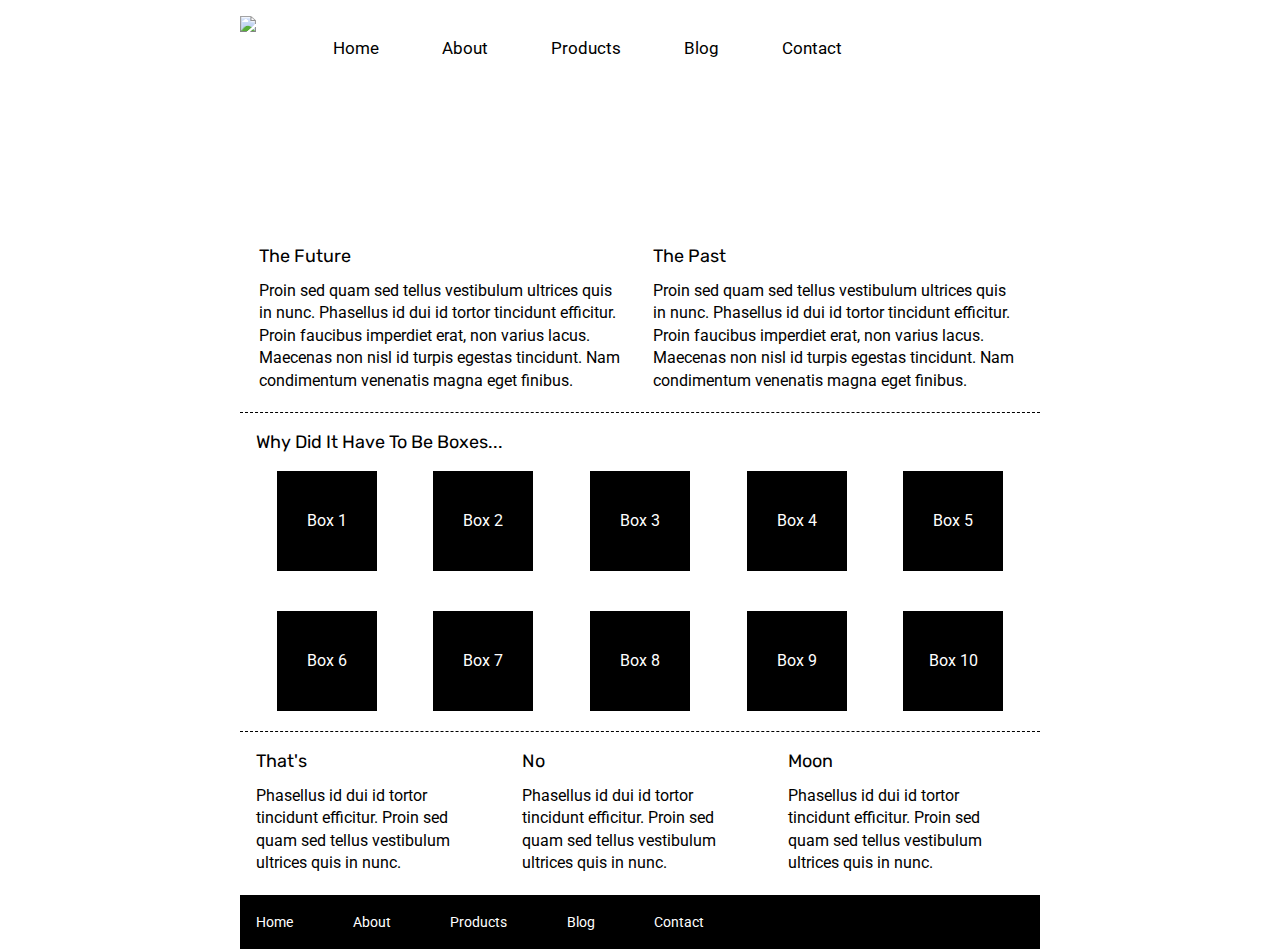
==== index.html @ 72c82bfe "finished home page" ====
<!doctype html>

<html lang="en">
<head>
  <meta charset="utf-8">

  <title>Sprint Challenge - Home</title>

  <link href="https://fonts.googleapis.com/css?family=Roboto|Rubik" rel="stylesheet">
  <link rel="stylesheet" href="css/index.css">

</head>

<body>
    <div class="container">
        <section class="header">
            <img src="./img/lambda-black.png">
            <nav class="topbuttons">
                <a href="#">Home</a>
                <a href="./about.html">About</a>
                <a href="#">Products</a>
                <a href="#">Blog</a>
                <a href="#">Contact</a>
            </nav>
        </section>
        <section class="exposureroad"></section>
   
        <section class="top-content">
            <div class="text-container">
                <h2>The Future</h2>
                <p>Proin sed quam sed tellus vestibulum ultrices quis in nunc. Phasellus id dui id tortor tincidunt efficitur. Proin faucibus imperdiet erat, non varius lacus. Maecenas non nisl id turpis egestas tincidunt. Nam condimentum venenatis magna eget finibus.</p>
            </div>
            <div class="text-container">
                <h2>The Past</h2>
                <p>Proin sed quam sed tellus vestibulum ultrices quis in nunc. Phasellus id dui id tortor tincidunt efficitur. Proin faucibus imperdiet erat, non varius lacus. Maecenas non nisl id turpis egestas tincidunt. Nam condimentum venenatis magna eget finibus.</p>
            </div>
        </section>
        
        <section class="middle-content">
        
            <h2>Why Did It Have To Be Boxes...</h2>
            
            <div class="boxes">
                <div class="box">Box 1</div>
                <div class="box">Box 2</div>
                <div class="box">Box 3</div>
                <div class="box">Box 4</div>
                <div class="box">Box 5</div>
                <div class="box">Box 6</div>
                <div class="box">Box 7</div>
                <div class="box">Box 8</div>
                <div class="box">Box 9</div>
                <div class="box">Box 10</div>
            </div>
        
        </section>

        <section class="bottom-content">

            <div class="text-container">
                <h2>That's</h2>
                <p>Phasellus id dui id tortor tincidunt efficitur. Proin sed quam sed tellus vestibulum ultrices quis in nunc.</p>
            </div>
            <div class="text-container">
                <h2>No</h2>
                <p>Phasellus id dui id tortor tincidunt efficitur. Proin sed quam sed tellus vestibulum ultrices quis in nunc.</p>
            </div>
            <div class="text-container">
                <h2>Moon</h2>
                <p>Phasellus id dui id tortor tincidunt efficitur. Proin sed quam sed tellus vestibulum ultrices quis in nunc.</p>
            </div>

        </section>
        
        <footer>
            <nav>
                <a href="#">Home</a>
                <a href="#">About</a>
                <a href="#">Products</a>
                <a href="#">Blog</a>
                <a href="#">Contact</a>
            </nav>
        </footer>
    </div><!-- container -->        
</body>
</html>
---- css/index.css ----
/* http://meyerweb.com/eric/tools/css/reset/ 
   v2.0 | 20110126
   License: none (public domain)
*/

html, body, div, span, applet, object, iframe,
h1, h2, h3, h4, h5, h6, p, blockquote, pre,
a, abbr, acronym, address, big, cite, code,
del, dfn, em, img, ins, kbd, q, s, samp,
small, strike, strong, sub, sup, tt, var,
b, u, i, center,
dl, dt, dd, ol, ul, li,
fieldset, form, label, legend,
table, caption, tbody, tfoot, thead, tr, th, td,
article, aside, canvas, details, embed, 
figure, figcaption, footer, header, hgroup, 
menu, nav, output, ruby, section, summary,
time, mark, audio, video {
	margin: 0;
	padding: 0;
	border: 0;
	font-size: 100%;
	font: inherit;
	vertical-align: baseline;
}
/* HTML5 display-role reset for older browsers */
article, aside, details, figcaption, figure, 
footer, header, hgroup, menu, nav, section {
	display: block;
}
body {
	line-height: 1;
}
ol, ul {
	list-style: none;
}
blockquote, q {
	quotes: none;
}
blockquote:before, blockquote:after,
q:before, q:after {
	content: '';
	content: none;
}
table {
	border-collapse: collapse;
	border-spacing: 0;
}

* {
    box-sizing: border-box;
}

html, body {
    height: 100%;
    font-family: 'Roboto', sans-serif;
}

h1, h2, h3, h4, h5 {
    font-size: 18px;
    margin-bottom: 15px;
    font-family: 'Rubik', sans-serif;
}

p {
    line-height: 1.4;
}

.container {
    width: 800px;
    margin: 0 auto;
}

.top-content {
    display: flex;
    flex-wrap: wrap;
    justify-content: space-evenly;
    margin-bottom: 20px;
    border-bottom: 1px dashed black;
}

.top-content .text-container {
    width: 48%;
    padding: 0 1%;
    padding-bottom: 20px;  
}

.middle-content {
    margin-bottom: 20px;
    border-bottom: 1px dashed black;
}

.middle-content h2 {
    padding: 0 2%;
    margin-bottom: 0;
}

.middle-content .boxes {
    display: flex;
    flex-wrap: wrap;
    justify-content: space-evenly;
}

.middle-content .boxes .box {
    width: 12.5%;
    height: 100px;
    background: black;
    margin: 20px 2.5%;
    color: white;
    display: flex;
    align-items: center;
    justify-content: center;
}

.bottom-content {
    display: flex;
    margin: 0 2% 20px;
    justify-content: space-around;
}

.bottom-content .text-container {
    padding-right: 4%;
}

.bottom-content .text-container:last-child {
    padding-right: 0;
}

footer {
    width: 100%;
    background: black;
}

footer nav {
    width: 60%;
    display: flex;
    justify-content: space-between;
    align-items: center;
    padding: 20px 2%;
    font-size: 14px;
}

footer nav a {
    color: white;
    text-decoration: none;
}
.header img {
    display:inline-block;
    margin:1em 3em 3em 0;
}
.header{
    display:flex;
}
.topbuttons a{
    margin-left:1.75em;
    margin-right:1.75em;
    color:black;
    text-decoration: none;
    font-size:105%
}
.topbuttons {
    padding-top:2.5em
}
.exposureroad{
    height:15vh;
    background-image: url('/img/jumbo.jpg');
    background-repeat:no-repeat;
    background-size:cover;
    background-position:top;
    margin-bottom:2em
}
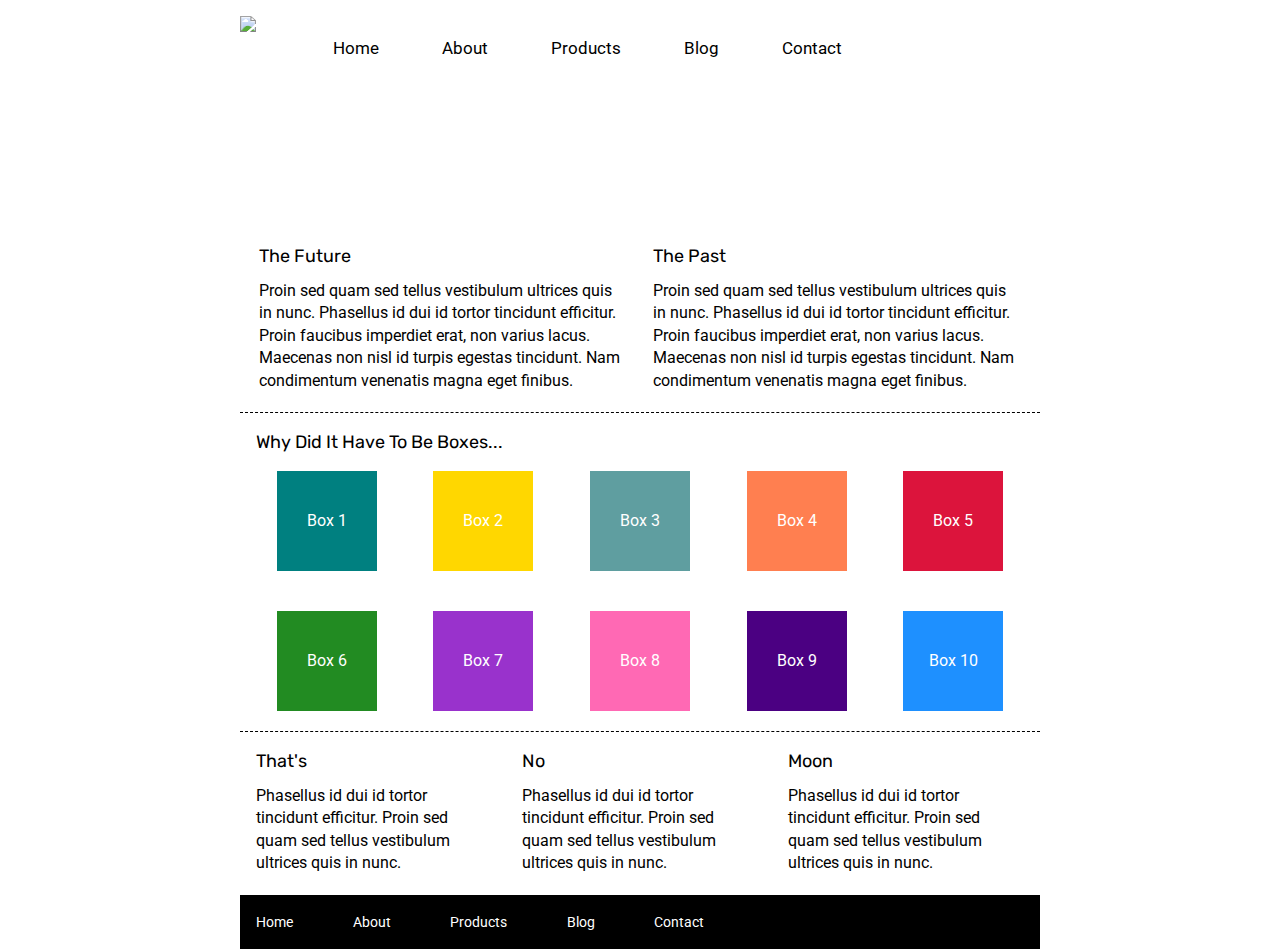
==== commit 2254b3c8: "Finished Sprint" ====
--- a/index.html
+++ b/index.html
@@ -16,7 +16,7 @@
         <section class="header">
             <img src="./img/lambda-black.png">
             <nav class="topbuttons">
-                <a href="#">Home</a>
+                <a href="./index.html">Home</a>
                 <a href="./about.html">About</a>
                 <a href="#">Products</a>
                 <a href="#">Blog</a>
@@ -41,16 +41,16 @@
             <h2>Why Did It Have To Be Boxes...</h2>
             
             <div class="boxes">
-                <div class="box">Box 1</div>
-                <div class="box">Box 2</div>
-                <div class="box">Box 3</div>
-                <div class="box">Box 4</div>
-                <div class="box">Box 5</div>
-                <div class="box">Box 6</div>
-                <div class="box">Box 7</div>
-                <div class="box">Box 8</div>
-                <div class="box">Box 9</div>
-                <div class="box">Box 10</div>
+                <div class="box box1">Box 1</div>
+                <div class="box box2">Box 2</div>
+                <div class="box box3">Box 3</div>
+                <div class="box box4">Box 4</div>
+                <div class="box box5">Box 5</div>
+                <div class="box box6">Box 6</div>
+                <div class="box box7">Box 7</div>
+                <div class="box box8">Box 8</div>
+                <div class="box box9">Box 9</div>
+                <div class="box box10">Box 10</div>
             </div>
         
         </section>
@@ -74,8 +74,8 @@
         
         <footer>
             <nav>
-                <a href="#">Home</a>
-                <a href="#">About</a>
+                <a href="./index.html">Home</a>
+                <a href="./about.html">About</a>
                 <a href="#">Products</a>
                 <a href="#">Blog</a>
                 <a href="#">Contact</a>
--- a/css/index.css
+++ b/css/index.css
@@ -104,7 +104,6 @@
 .middle-content .boxes .box {
     width: 12.5%;
     height: 100px;
-    background: black;
     margin: 20px 2.5%;
     color: white;
     display: flex;
@@ -144,8 +143,10 @@
     color: white;
     text-decoration: none;
 }
+
+/*Header Nav*/
+
 .header img {
-    display:inline-block;
     margin:1em 3em 3em 0;
 }
 .header{
@@ -161,6 +162,9 @@
 .topbuttons {
     padding-top:2.5em
 }
+
+/*Header images*/
+
 .exposureroad{
     height:15vh;
     background-image: url('/img/jumbo.jpg');
@@ -168,4 +172,83 @@
     background-size:cover;
     background-position:top;
     margin-bottom:2em
+}
+.mumbojumbo{
+    height:15vh;
+    background-image: url('/img/jumbo-about.png');
+    background-repeat:no-repeat;
+    background-size:cover;
+    background-position:top;
+    margin-bottom:2em
+}
+/* Home page boxes */
+
+.box1{
+    background-color:teal;
+}
+.box2{
+    background-color:gold;
+}
+.box3{
+    background-color:cadetblue;
+}
+.box4{
+    background-color:coral;
+}
+.box5{
+    background-color:crimson;
+}
+.box6{
+    background-color:forestgreen;
+}
+.box7{
+    background-color:darkorchid;
+}
+.box8{
+    background-color:hotpink;
+}
+.box9{
+    background-color:indigo;
+}
+.box10{
+    background-color:dodgerblue;
+}
+
+/*About Page Sections*/
+
+.sections{
+    width:45%;
+    border-bottom:4px gray dotted;
+    margin-bottom:3em;
+    margin-right:1.25em;
+    margin-left:1.25em;
+}
+
+#learnmore{
+    display:flex;
+    flex-wrap:wrap;
+    justify-content:center;
+    align-items:center;
+    margin-top:2em;
+    margin-bottom:.5em;
+    padding-top:2em;
+    border-top:4px gray dotted;
+}
+button{
+    border-radius: 8px;
+    padding-top:.5em;
+    padding-bottom:.5em;
+    padding-right:1em;
+    padding-left:1em;
+    margin-top:1.5em;
+    margin-bottom:1.5em;
+    background-color:white;
+}
+
+#learnmore h2{
+    padding-top:.5em;
+}
+
+.workingto {
+    padding-bottom:2em
 }